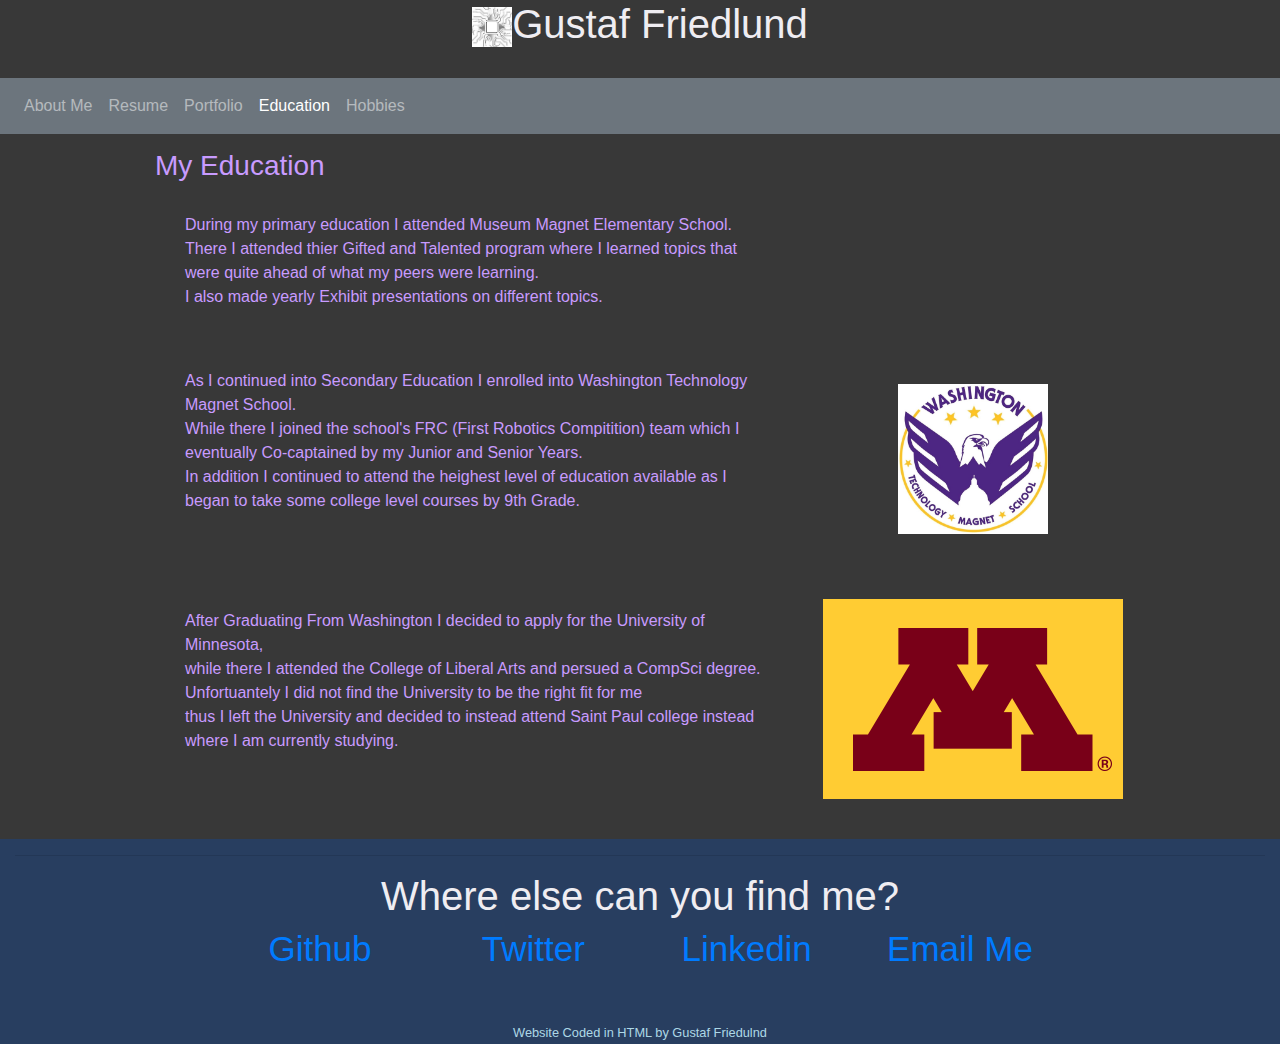
==== Education.html @ 815504d7 "spellchecks" ====
<!DOCTYPE html>
<html lang="en">
   <head>
      <meta charset="UTF-8">
      <title>Gustaf Friedlund // Education</title>
      <meta name="viewport" content="width=device-width, initial-scale=1">
      <meta name="description" content="This is the website description">
      <link href='https://fonts.googleapis.com/css?family=Libre+Baskerville:400,400italic,700' rel='stylesheet' type='text/css'>
      <link rel="stylesheet" href="https://maxcdn.bootstrapcdn.com/bootstrap/4.1.3/css/bootstrap.min.css">
      <link rel="stylesheet" href="https://use.fontawesome.com/releases/v5.8.1/css/all.css" integrity="sha384-50oBUHEmvpQ+1lW4y57PTFmhCaXp0ML5d60M1M7uH2+nqUivzIebhndOJK28anvf" crossorigin="anonymous">
      <link rel="stylesheet" type="text/css" href="CSS/style.css">
   </head>
   <body>
    <header>
      <h1 class="text-center"><img src="images/Logo.jpg" alt="Logo"class="img-fluid" height="40px" width="40px">Gustaf Friedlund</h1>
    </header>
    <nav class="navbar navbar-expand-sm bg-secondary navbar-dark">
      <button class="navbar-toggler" type="button" data-toggle="collapse" data-target="#navbarSupportedContent" aria-controls="navbarSupportedContent" aria-expanded="false" aria-label="Toggle navigation">
        <span class="navbar-toggler-icon"></span>
      </button>

      <div class="collapse navbar-collapse" id="navbarSupportedContent">
        <ul class="navbar-nav mr-auto">
          <li class="nav-item"><a class="nav-link" href="index.html">About Me</a></li>
      		<li class="nav-item"><a class="nav-link" href="Resume.html">Resume</a></li>
    			<li class="nav-item"><a class="nav-link" href="Portfolio.html">Portfolio</a></li>
          <li class="nav-item active"><a class="nav-link" href="Education.html">Education</a></li>
    			<li class="nav-item"><a class="nav-link" href="Hobbies.html">Hobbies</a></li>
      	</ul>
      </div>
    </nav>



<main>
  <div class="container-fluid">
    <div class="row">
      <div class="col-sm-8">
        <h3>My Education</h3>
        <p>
          During my primary education I attended Museum Magnet Elementary School.<br>
          There I attended thier Gifted and Talented program where I learned topics that were quite ahead of what my peers were learning.<br>
          I also made yearly Exhibit presentations on different topics.
        </p>
			  </div>
	  <div class="col-sm-4">
	  </div>
	 </div>
	 <div class="row">
      <div class="col-sm-8">
        <p>
          As I continued into Secondary Education I enrolled into Washington Technology Magnet School.<br>
          While there I joined the school's FRC (First Robotics Compitition) team which I eventually Co-captained by my Junior and Senior Years.<br>
          In addition I continued to attend the heighest level of education available as I began to take some college level courses by 9th Grade.
        </p>
	  </div>
	  <div class="col-sm-4">
		    <div class="verticalcenter">
		        <img src="images/washlogo.png" alt="Washington Logo" class="center" height="150px" width="150px">
		    </div>
	  </div>
	 </div>
	 <div class="row">
      <div class="col-sm-8">
	    <p>
          After Graduating From Washington I decided to apply for the University of Minnesota,<br>
          while there I attended the College of Liberal Arts and persued a CompSci degree.<br>
          Unfortuantely I did not find the University to be the right fit for me<br>
          thus I left the University and decided to instead attend Saint Paul college instead where I am currently studying.
        </p>
	  </div>
	  <div class="col-sm-4">
	  <div class="verticalcenter">
		    <img src="images/umnlogo.png" alt="UMN Logo" class="center">
	  </div>
	  </div>
	 </div>


    </div>
  </div>
</main>
<footer>
  <div class="container-fluid contact">
  <div class="row">
<div class="col-sm-12">
<hr>
 <h1>Where else can you find me?</h1>
</div>
</div>
     <div class="row">
       <div class="col-sm-2"></div>

       <div class="col-sm-2">
        <a href="https://github.com/GustafFriedlund">
        <i class="fab fa-github"></i>
        <h5>Github</h5></a>
       </div>

      <div class="col-sm-2">
       <a href="https://twitter.com/FriedlundGustaf">
       <i class="fab fa-twitter-square"></i>
      <h5>Twitter</h5></a>
      </div>

      <div class="col-sm-2">
        <a href="https://www.linkedin.com/in/gustaf-friedlund-33b158175/">
        <i class="fab fa-linkedin"></i>
        <h5>Linkedin</h5></a>
      </div>

      <div class="col-sm-2">
      <a href="mailto:gustaf118@gmail.com">
      <i class="fas fa-envelope"></i>
     <h5>Email Me</h5></a>
    </div>

    <div class="col-sm-2"></div>

 </div>
</div>
<small>Website Coded in HTML by Gustaf Friedulnd</small>
</footer>
<script src="https://ajax.googleapis.com/ajax/libs/jquery/3.3.1/jquery.min.js"></script>
<script src="https://cdnjs.cloudflare.com/ajax/libs/popper.js/1.14.3/umd/popper.min.js"></script>
<script src="https://maxcdn.bootstrapcdn.com/bootstrap/4.1.3/js/bootstrap.min.js"></script>
</body>
</html>
---- CSS/style.css ----
nav{
	margin-top:30px;
	margin-bottom:15px;
	color:#c89bff;
}

.nav


.contact{
	text-align:center;
}

.contact i{
	font-size: 100px;
	margin-top: 40px;
	margin-bottom: 5px;
}

.contact h5{
  font-size: 35px;
	margin-bottom: 50px;
}

h1{
	color:#efedf2;
}


footer{
	text-align:center;
	background-color: #283e60;
	color: lightblue;
	margin-top: 20px;
}

body{
	background-color: #383838;
}

main{
	color:#c89bff;
	max-width:1000px;
	margin:0 auto;
}

p{
	margin:30px;
}

.verticalcenter{
	display: table-cell;
    height:240px;
    text-align: center;
    width:1%;
    vertical-align: middle;
}
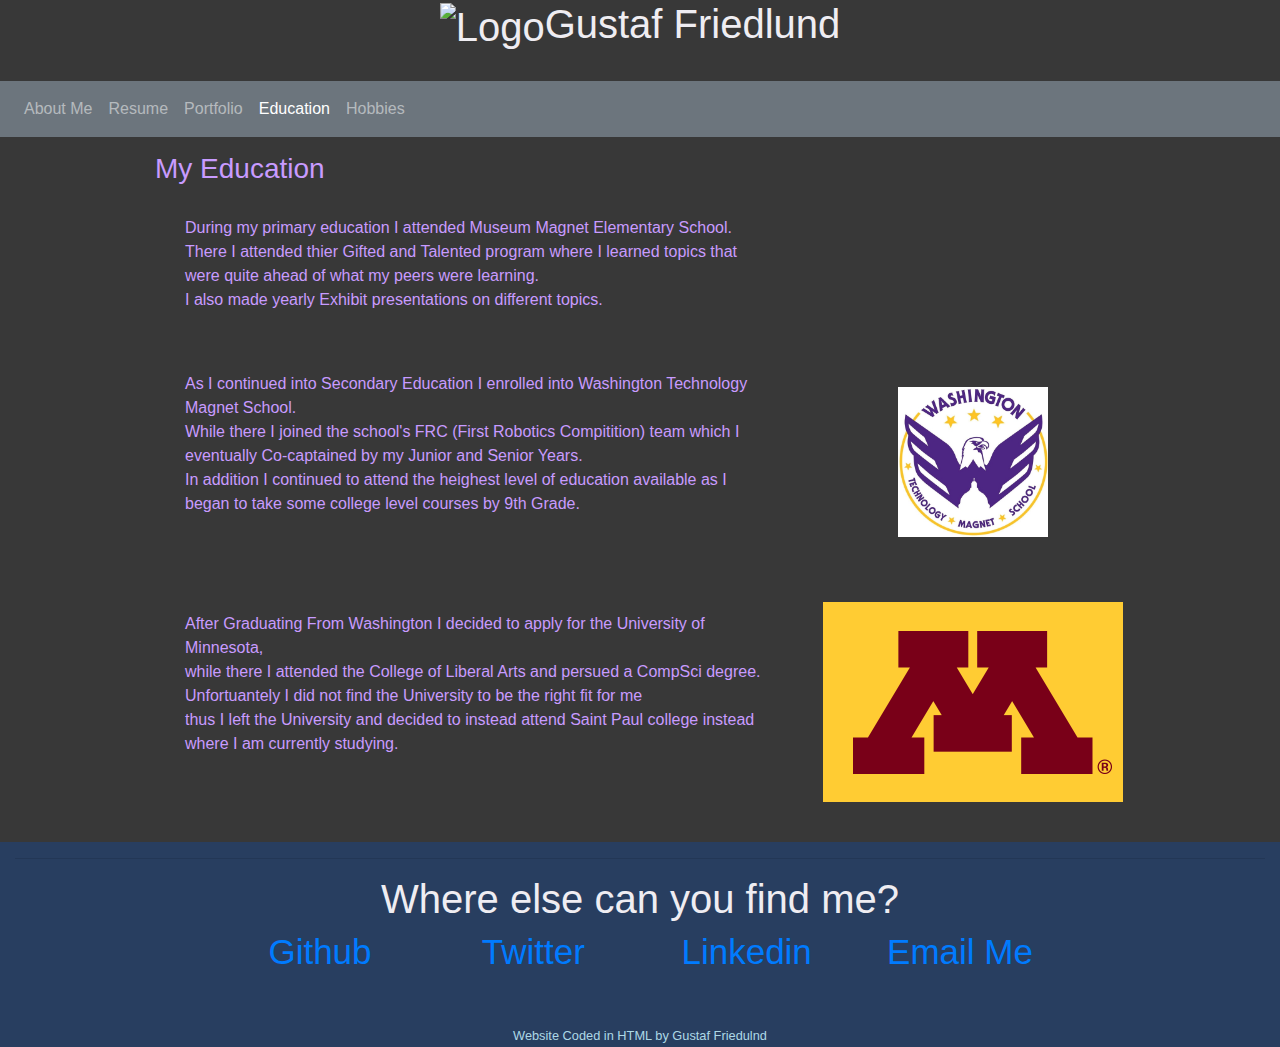
==== commit a78dc4ec: "img" ====
--- a/Education.html
+++ b/Education.html
@@ -12,7 +12,7 @@
    </head>
    <body>
     <header>
-      <h1 class="text-center"><img src="images/Logo.jpg" alt="Logo"class="img-fluid" height="40px" width="40px">Gustaf Friedlund</h1>
+      <h1 class="text-center"><img src="images/Logo.png" alt="Logo"class="img-fluid" height="40px" width="40px">Gustaf Friedlund</h1>
     </header>
     <nav class="navbar navbar-expand-sm bg-secondary navbar-dark">
       <button class="navbar-toggler" type="button" data-toggle="collapse" data-target="#navbarSupportedContent" aria-controls="navbarSupportedContent" aria-expanded="false" aria-label="Toggle navigation">
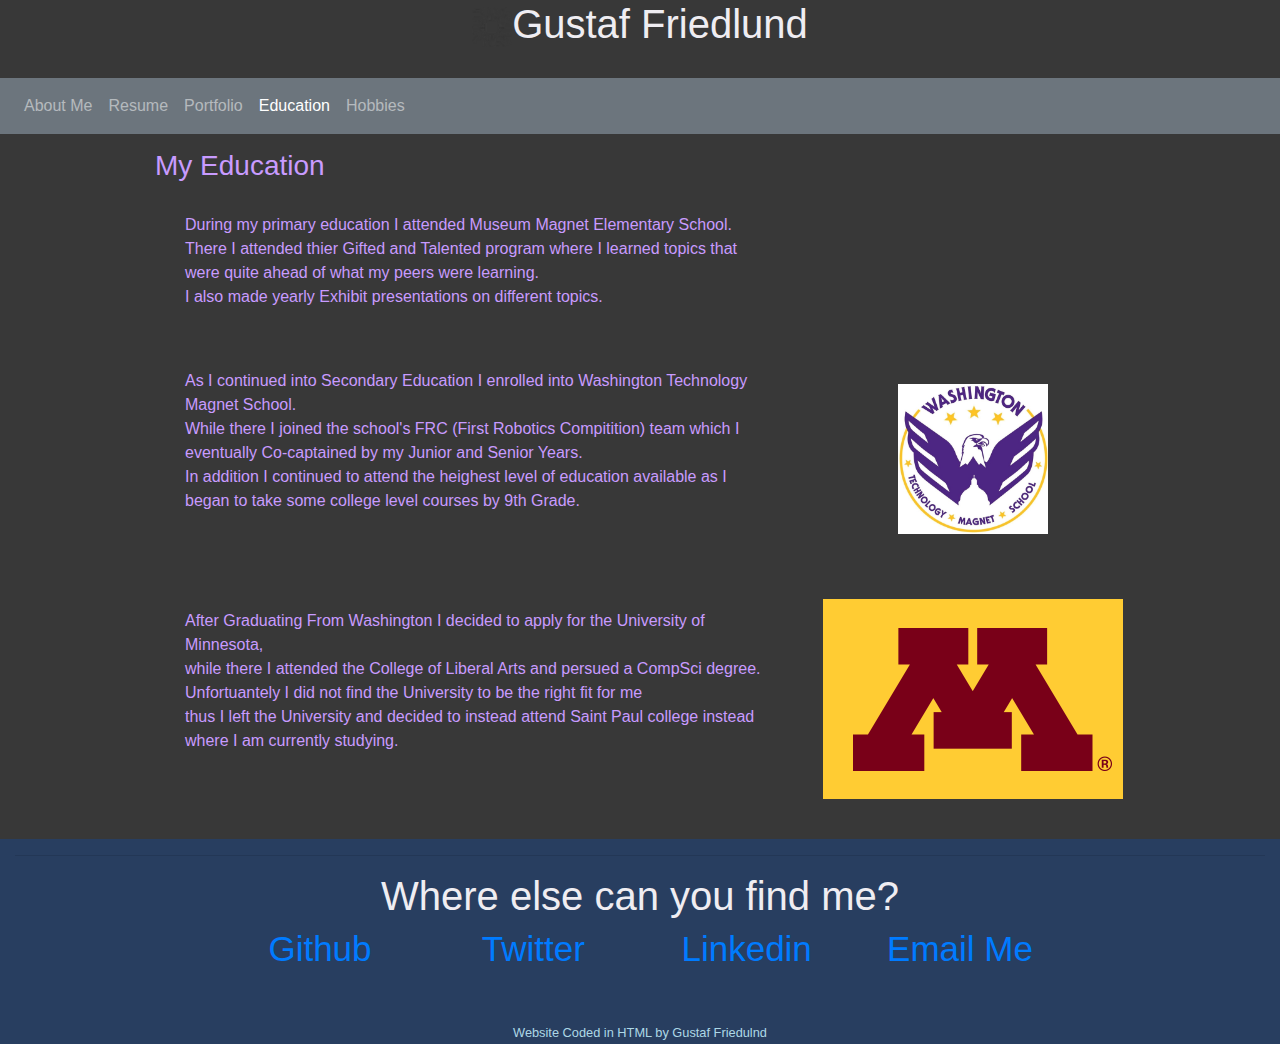
==== commit 2cbb7097: "but real" ====
--- a/Education.html
+++ b/Education.html
@@ -12,7 +12,7 @@
    </head>
    <body>
     <header>
-      <h1 class="text-center"><img src="images/Logo.png" alt="Logo"class="img-fluid" height="40px" width="40px">Gustaf Friedlund</h1>
+      <h1 class="text-center"><img src="images/logo.png" alt="Logo"class="img-fluid" height="40px" width="40px">Gustaf Friedlund</h1>
     </header>
     <nav class="navbar navbar-expand-sm bg-secondary navbar-dark">
       <button class="navbar-toggler" type="button" data-toggle="collapse" data-target="#navbarSupportedContent" aria-controls="navbarSupportedContent" aria-expanded="false" aria-label="Toggle navigation">
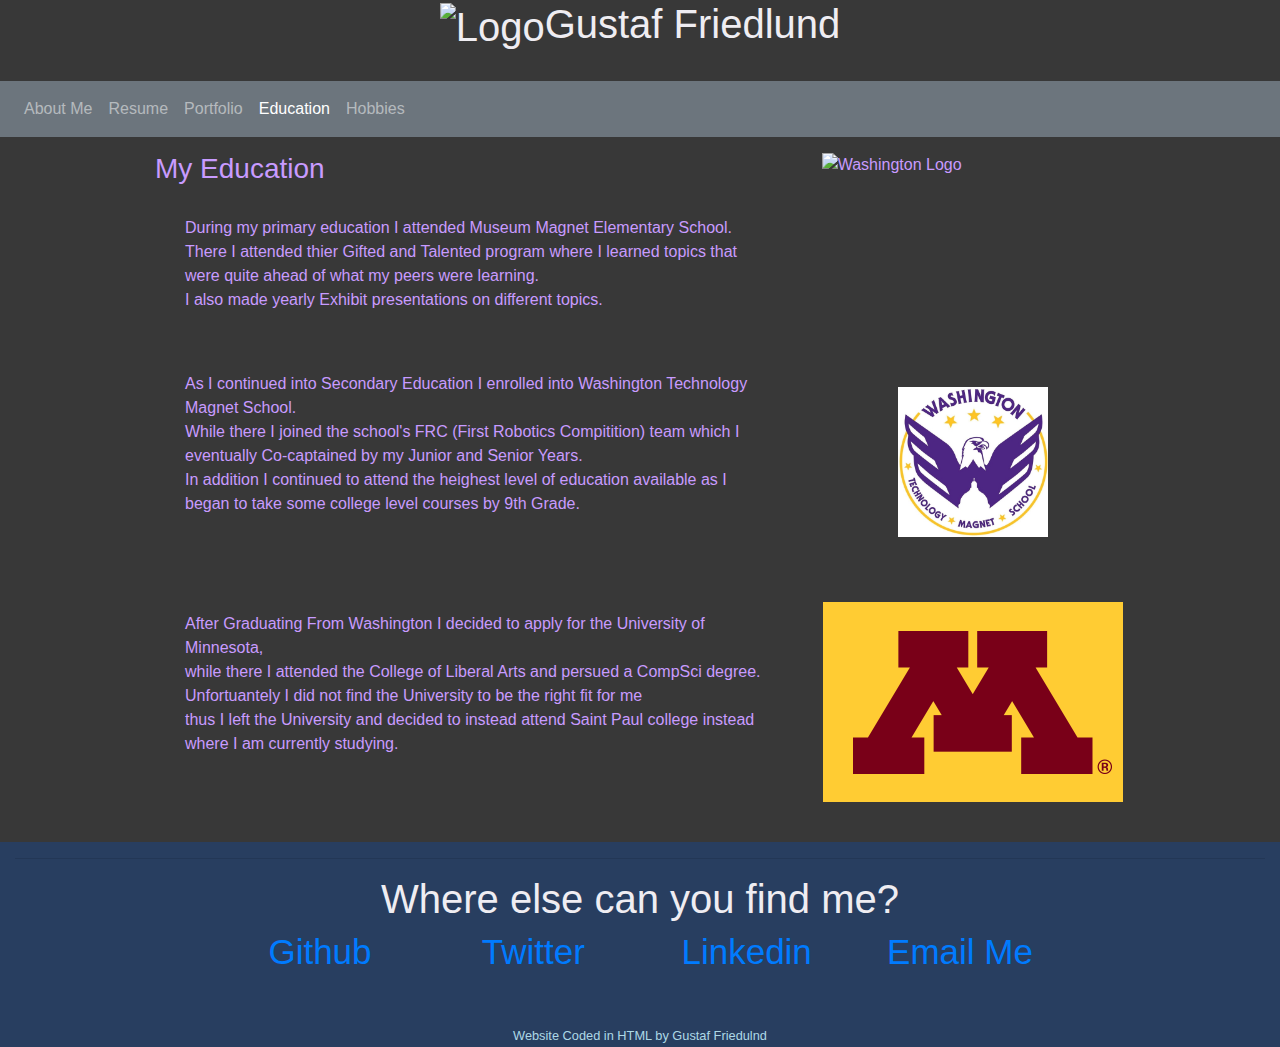
==== commit c98c3119: "spps logo" ====
--- a/Education.html
+++ b/Education.html
@@ -12,7 +12,7 @@
    </head>
    <body>
     <header>
-      <h1 class="text-center"><img src="images/logo.png" alt="Logo"class="img-fluid" height="40px" width="40px">Gustaf Friedlund</h1>
+      <h1 class="text-center"><img src="images/Logo.jpg" alt="Logo"class="img-fluid" height="40px" width="40px">Gustaf Friedlund</h1>
     </header>
     <nav class="navbar navbar-expand-sm bg-secondary navbar-dark">
       <button class="navbar-toggler" type="button" data-toggle="collapse" data-target="#navbarSupportedContent" aria-controls="navbarSupportedContent" aria-expanded="false" aria-label="Toggle navigation">
@@ -44,6 +44,7 @@
         </p>
 			  </div>
 	  <div class="col-sm-4">
+      <img src="images/spps.png" alt="Washington Logo" class="center" height="150px" width="150px">
 	  </div>
 	 </div>
 	 <div class="row">
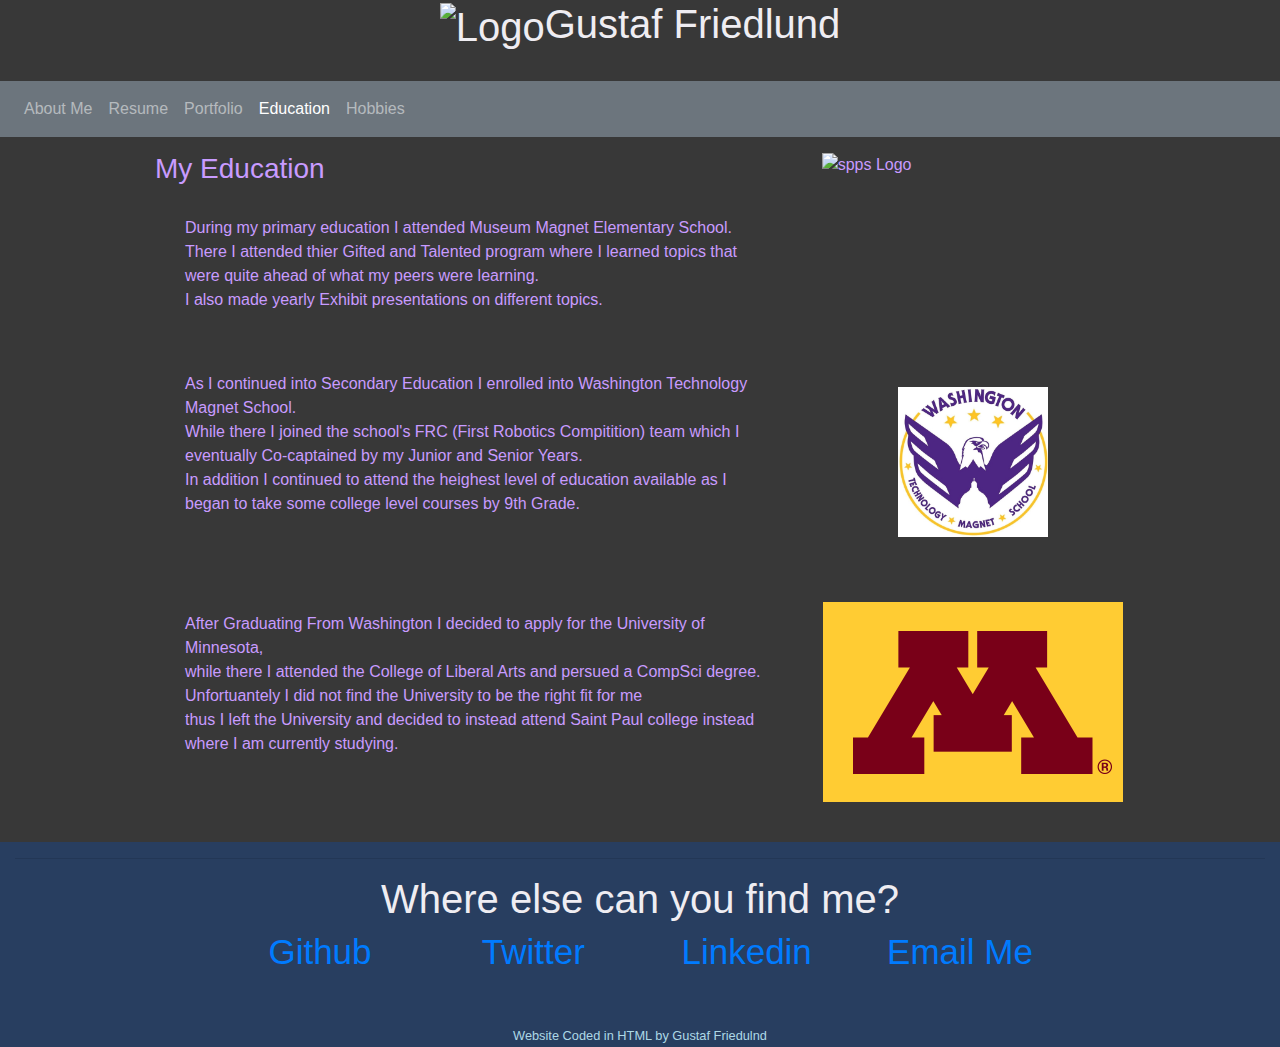
==== commit cf350684: "oops" ====
--- a/Education.html
+++ b/Education.html
@@ -44,7 +44,7 @@
         </p>
 			  </div>
 	  <div class="col-sm-4">
-      <img src="images/spps.png" alt="Washington Logo" class="center" height="150px" width="150px">
+      <img src="images/spps.png" alt="spps Logo" class="center" height="150px" width="150px">
 	  </div>
 	 </div>
 	 <div class="row">
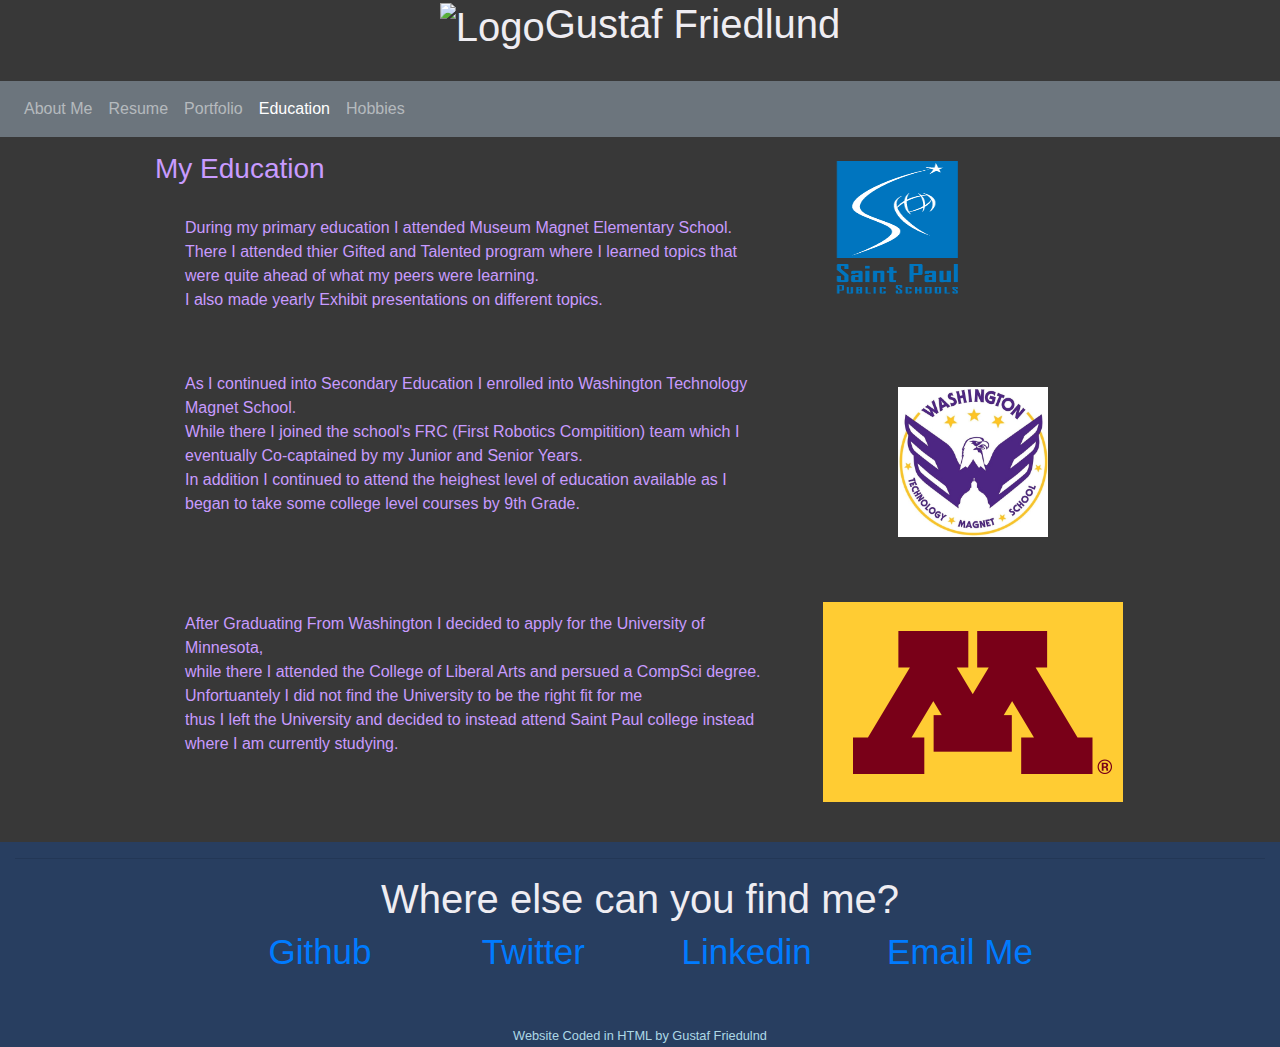
==== commit 657c20ac: "oops*2" ====
--- a/Education.html
+++ b/Education.html
@@ -44,7 +44,7 @@
         </p>
 			  </div>
 	  <div class="col-sm-4">
-      <img src="images/spps.png" alt="spps Logo" class="center" height="150px" width="150px">
+      <img src="images/spps.jpg" alt="spps Logo" class="center" height="150px" width="150px">
 	  </div>
 	 </div>
 	 <div class="row">
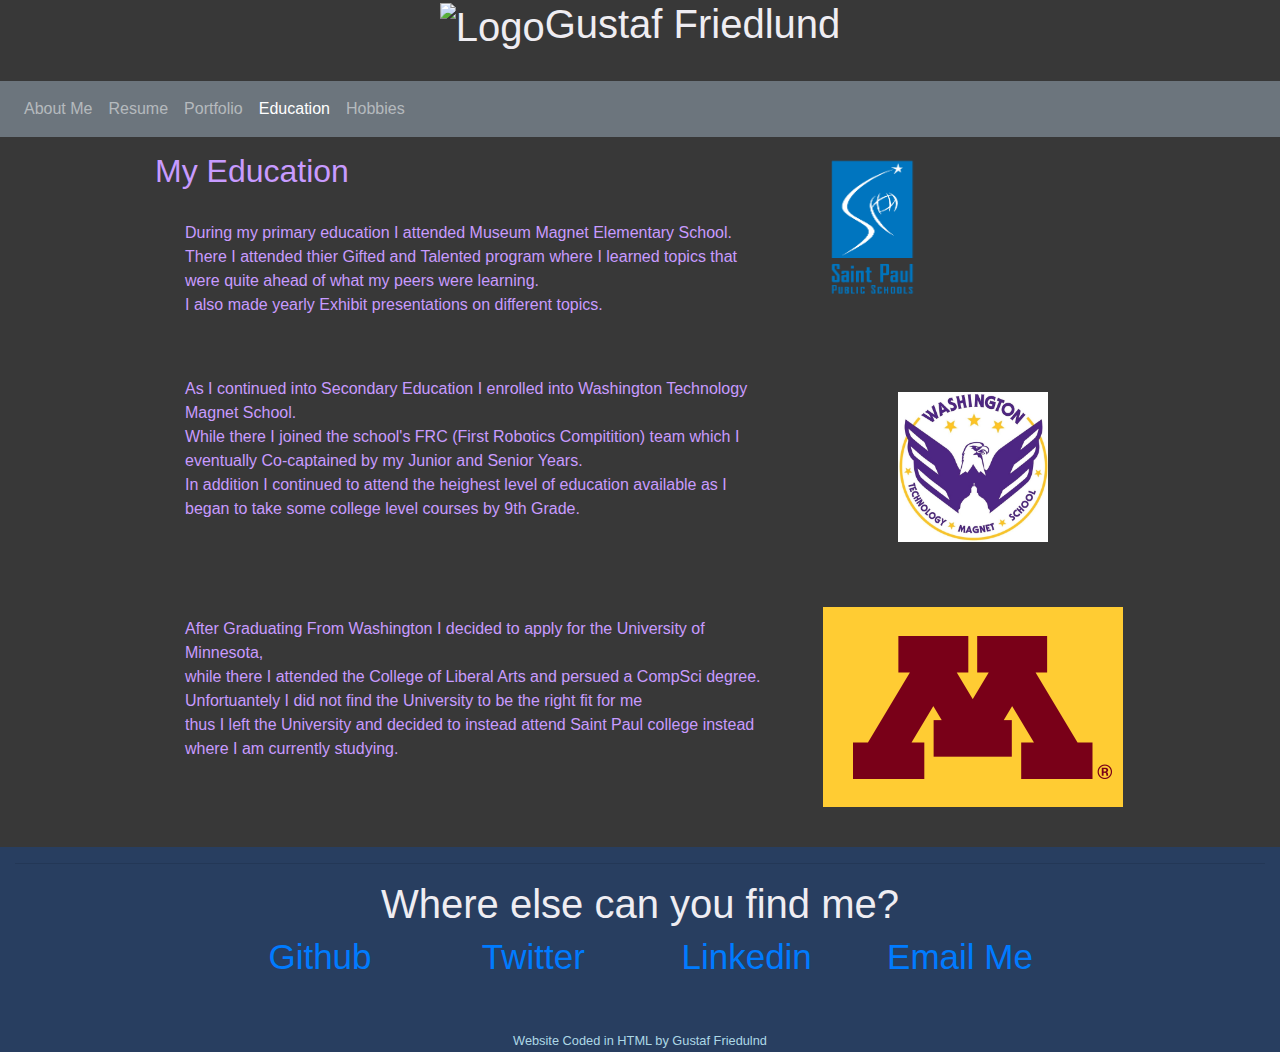
==== commit 29fc9aa4: "mor img" ====
--- a/Education.html
+++ b/Education.html
@@ -4,7 +4,7 @@
       <meta charset="UTF-8">
       <title>Gustaf Friedlund // Education</title>
       <meta name="viewport" content="width=device-width, initial-scale=1">
-      <meta name="description" content="This is the website description">
+      <meta name="description" content="This is a summary of my education">
       <link href='https://fonts.googleapis.com/css?family=Libre+Baskerville:400,400italic,700' rel='stylesheet' type='text/css'>
       <link rel="stylesheet" href="https://maxcdn.bootstrapcdn.com/bootstrap/4.1.3/css/bootstrap.min.css">
       <link rel="stylesheet" href="https://use.fontawesome.com/releases/v5.8.1/css/all.css" integrity="sha384-50oBUHEmvpQ+1lW4y57PTFmhCaXp0ML5d60M1M7uH2+nqUivzIebhndOJK28anvf" crossorigin="anonymous">
@@ -36,7 +36,7 @@
   <div class="container-fluid">
     <div class="row">
       <div class="col-sm-8">
-        <h3>My Education</h3>
+        <h2>My Education</h2>
         <p>
           During my primary education I attended Museum Magnet Elementary School.<br>
           There I attended thier Gifted and Talented program where I learned topics that were quite ahead of what my peers were learning.<br>
@@ -44,7 +44,7 @@
         </p>
 			  </div>
 	  <div class="col-sm-4">
-      <img src="images/spps.jpg" alt="spps Logo" class="center" height="150px" width="150px">
+      <img src="images/spps.jpg" alt="spps Logo" class="center" height="150px" width="100px">
 	  </div>
 	 </div>
 	 <div class="row">
